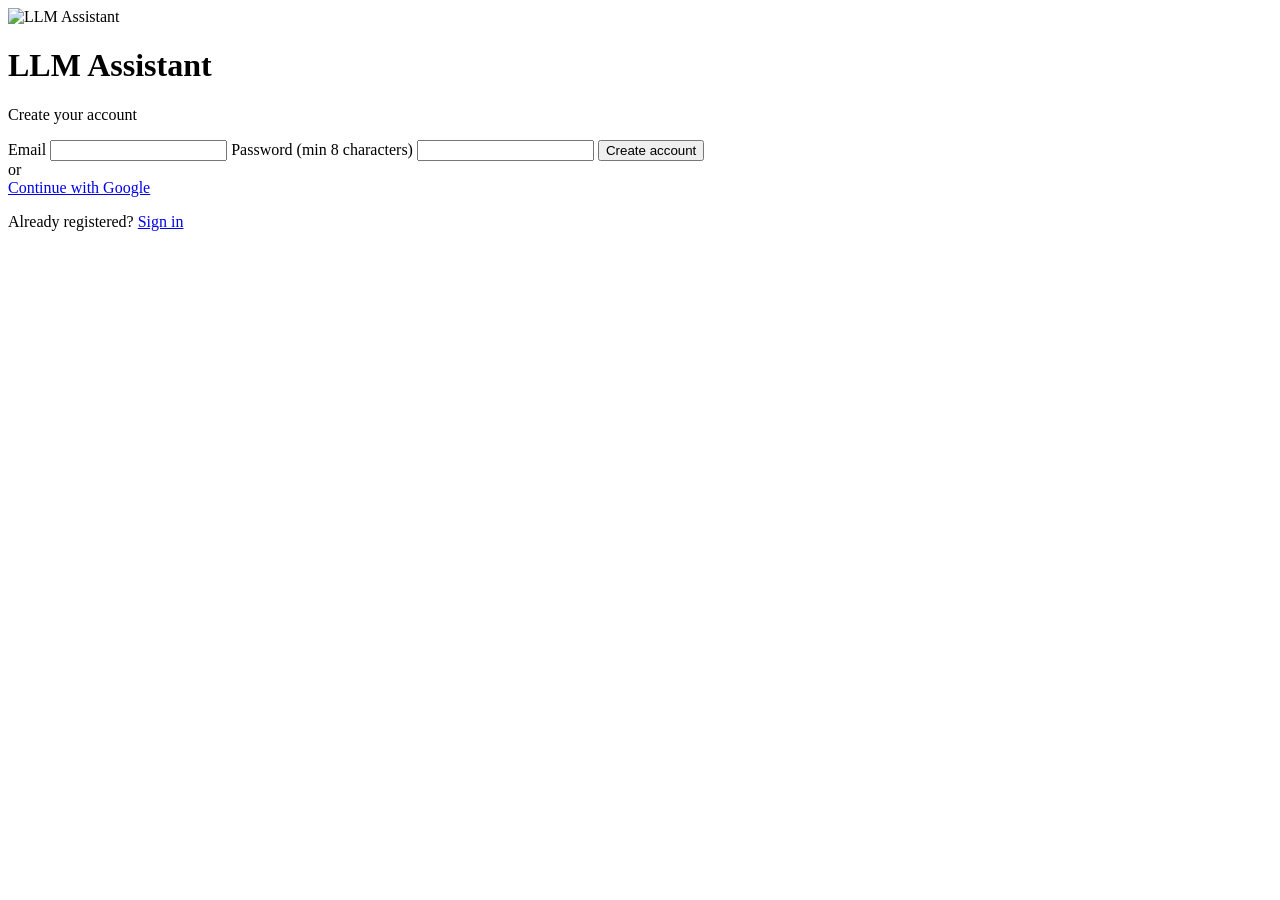
==== static/auth/register.html @ 8185eb30 "production grade auth" ====
<!DOCTYPE html>
<html lang="en">
  <head>
    <meta charset="UTF-8" />
    <meta name="viewport" content="width=device-width, initial-scale=1" />
    <title>Create account — Enterprise LLM Assistant</title>
    <link rel="icon" href="/auth/favicon.png?v=5" type="image/png" sizes="any" />
    <link rel="apple-touch-icon" href="/auth/favicon.png?v=5" />
    <link rel="preconnect" href="https://fonts.googleapis.com" />
    <link rel="preconnect" href="https://fonts.gstatic.com" crossorigin />
    <link
      href="https://fonts.googleapis.com/css2?family=IBM+Plex+Sans:wght@400;500;600&display=swap"
      rel="stylesheet"
    />
    <link rel="stylesheet" href="/auth/styles.css" />
  </head>
  <body>
    <div class="auth-shell">
      <div class="auth-card">
        <div class="brand">
          <img class="brand-mark" src="/auth/favicon.png?v=5" alt="LLM Assistant" width="42" height="42" />
          <div>
            <h1>LLM Assistant</h1>
            <p>Create your account</p>
          </div>
        </div>

        <div class="error" id="error"></div>
        <div class="success" id="success"></div>

        <form id="register-form">
          <label class="field">
            <span>Email</span>
            <input type="email" id="email" name="email" autocomplete="username" required />
          </label>
          <label class="field">
            <span>Password (min 8 characters)</span>
            <input type="password" id="password" name="password" autocomplete="new-password" minlength="8" required />
          </label>
          <button class="btn btn-primary" type="submit" id="submit-btn">Create account</button>
        </form>

        <div class="divider">or</div>
        <a class="btn btn-google" id="google-btn" href="/api/v1/auth/oauth/google/start">Continue with Google</a>

        <p class="muted">Already registered? <a href="/auth/login.html">Sign in</a></p>
      </div>
    </div>

    <script src="/auth/auth.js"></script>
    <script>
      const form = document.getElementById("register-form");
      const errorEl = document.getElementById("error");
      const successEl = document.getElementById("success");
      const submitBtn = document.getElementById("submit-btn");
      const googleBtn = document.getElementById("google-btn");

      loadOAuthProviders(googleBtn);

      form.addEventListener("submit", async (event) => {
        event.preventDefault();
        hideError(errorEl);
        successEl.classList.remove("visible");
        submitBtn.disabled = true;
        try {
          const response = await authFetch("/api/v1/auth/register", {
            method: "POST",
            body: JSON.stringify({
              email: document.getElementById("email").value.trim(),
              password: document.getElementById("password").value,
            }),
          });
          const data = await response.json().catch(() => ({}));
          if (!response.ok) {
            throw new Error(data.message || data.detail || "Registration failed");
          }
          successEl.textContent = "Account created. Signing you in…";
          successEl.classList.add("visible");

          const loginResponse = await authFetch("/api/v1/auth/login", {
            method: "POST",
            body: JSON.stringify({
              email: document.getElementById("email").value.trim(),
              password: document.getElementById("password").value,
            }),
          });
          if (!loginResponse.ok) {
            window.location.replace("/auth/login.html");
            return;
          }
          window.location.replace("/chat/");
        } catch (error) {
          showError(errorEl, error.message);
        } finally {
          submitBtn.disabled = false;
        }
      });
    </script>
  </body>
</html>
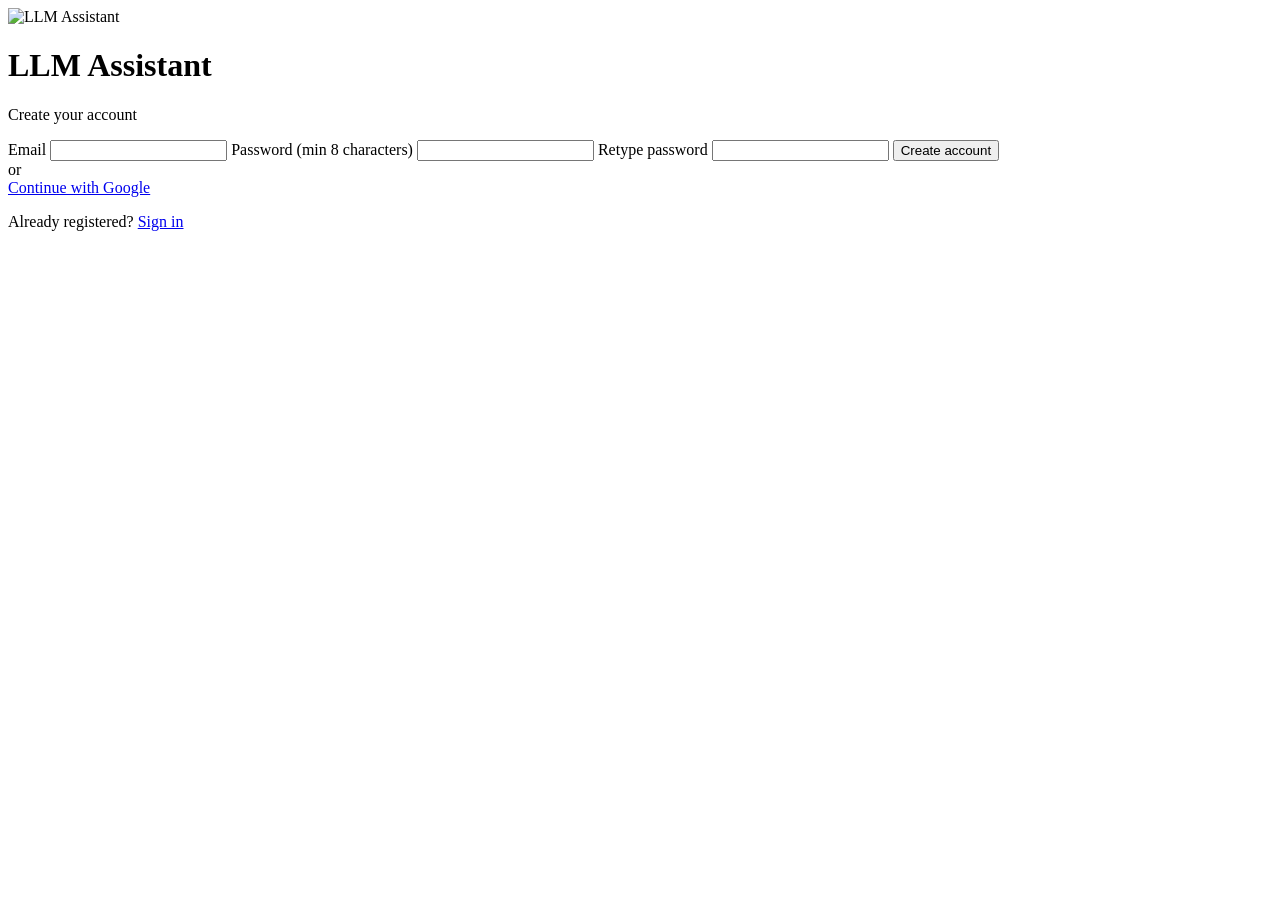
==== commit 2f2c774a: "github actions" ====
--- a/static/auth/register.html
+++ b/static/auth/register.html
@@ -37,6 +37,17 @@
             <span>Password (min 8 characters)</span>
             <input type="password" id="password" name="password" autocomplete="new-password" minlength="8" required />
           </label>
+          <label class="field">
+            <span>Retype password</span>
+            <input
+              type="password"
+              id="password-confirm"
+              name="password_confirm"
+              autocomplete="new-password"
+              minlength="8"
+              required
+            />
+          </label>
           <button class="btn btn-primary" type="submit" id="submit-btn">Create account</button>
         </form>
 
@@ -61,14 +72,18 @@
         event.preventDefault();
         hideError(errorEl);
         successEl.classList.remove("visible");
+        const password = document.getElementById("password").value;
+        const passwordConfirm = document.getElementById("password-confirm").value;
+        if (password !== passwordConfirm) {
+          showError(errorEl, "Passwords do not match");
+          return;
+        }
         submitBtn.disabled = true;
         try {
+          const email = document.getElementById("email").value.trim();
           const response = await authFetch("/api/v1/auth/register", {
             method: "POST",
-            body: JSON.stringify({
-              email: document.getElementById("email").value.trim(),
-              password: document.getElementById("password").value,
-            }),
+            body: JSON.stringify({ email, password }),
           });
           const data = await response.json().catch(() => ({}));
           if (!response.ok) {
@@ -79,10 +94,7 @@
 
           const loginResponse = await authFetch("/api/v1/auth/login", {
             method: "POST",
-            body: JSON.stringify({
-              email: document.getElementById("email").value.trim(),
-              password: document.getElementById("password").value,
-            }),
+            body: JSON.stringify({ email, password }),
           });
           if (!loginResponse.ok) {
             window.location.replace("/auth/login.html");
